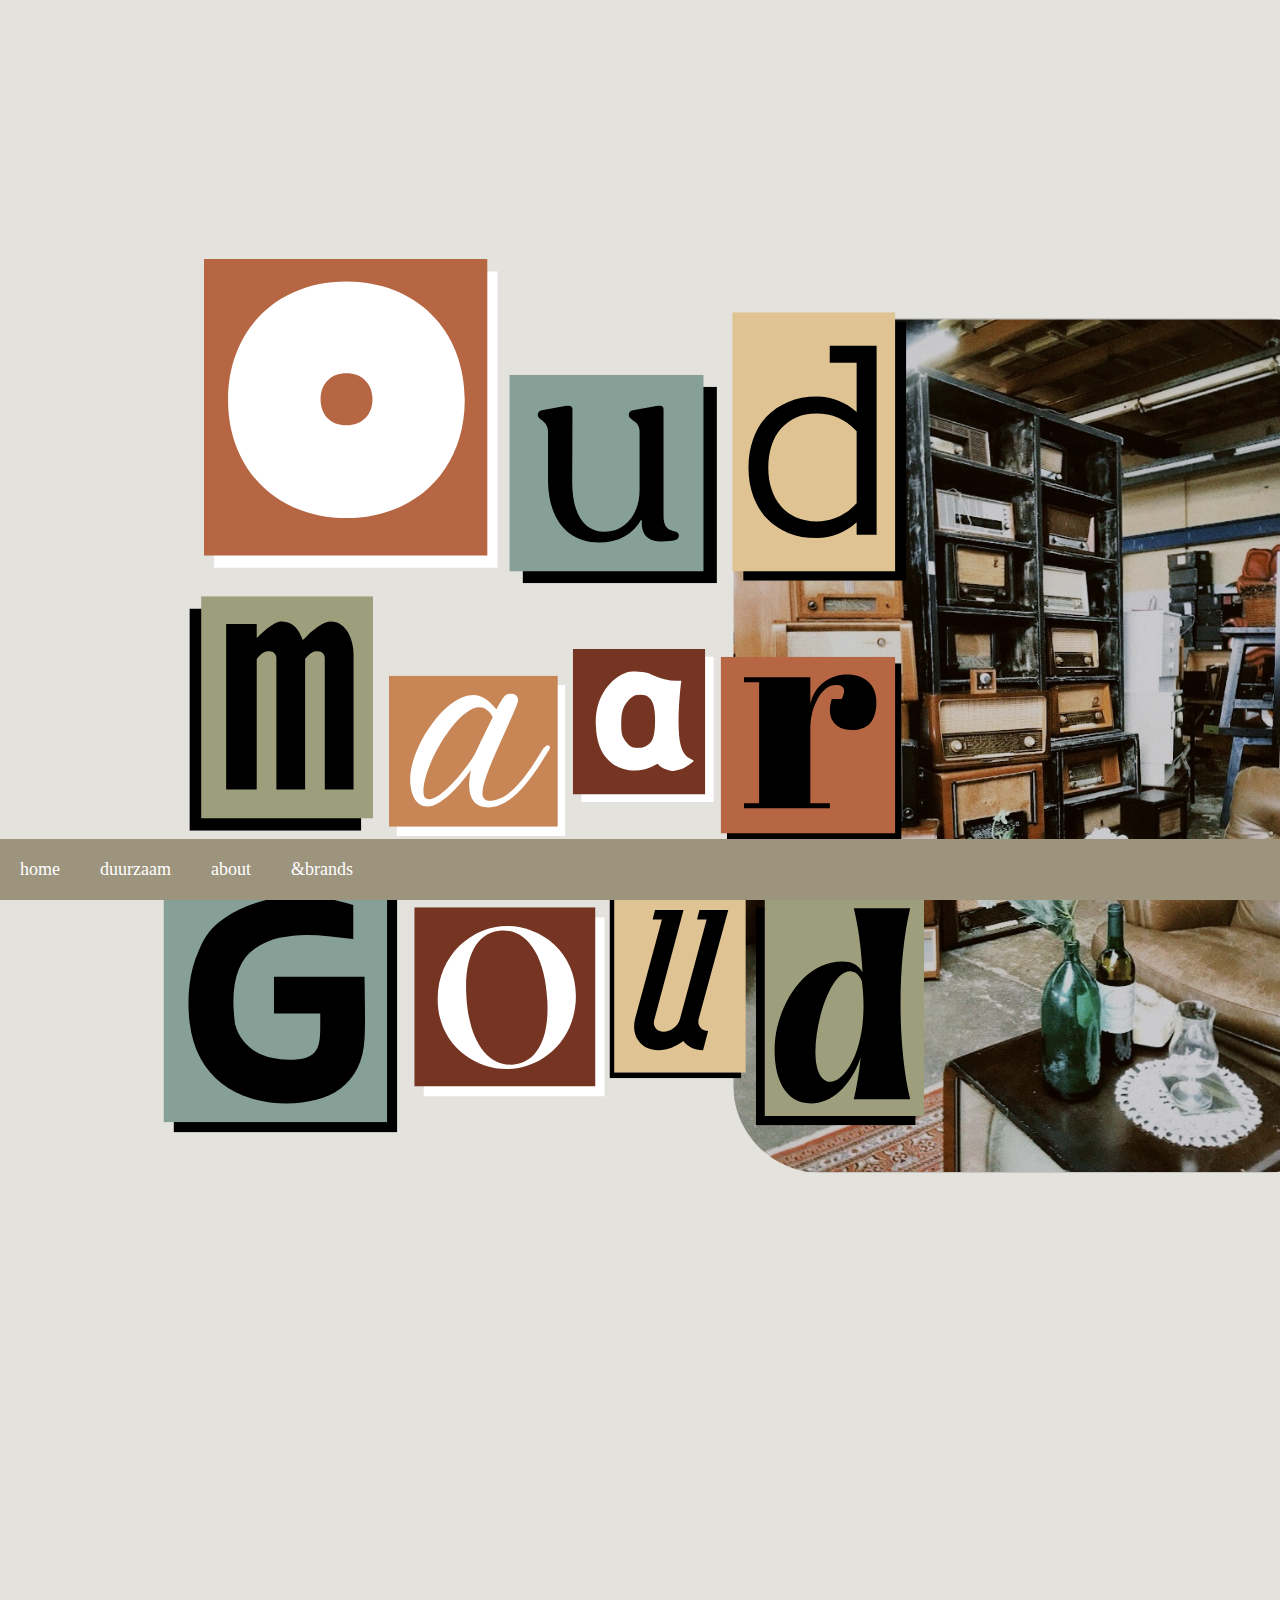
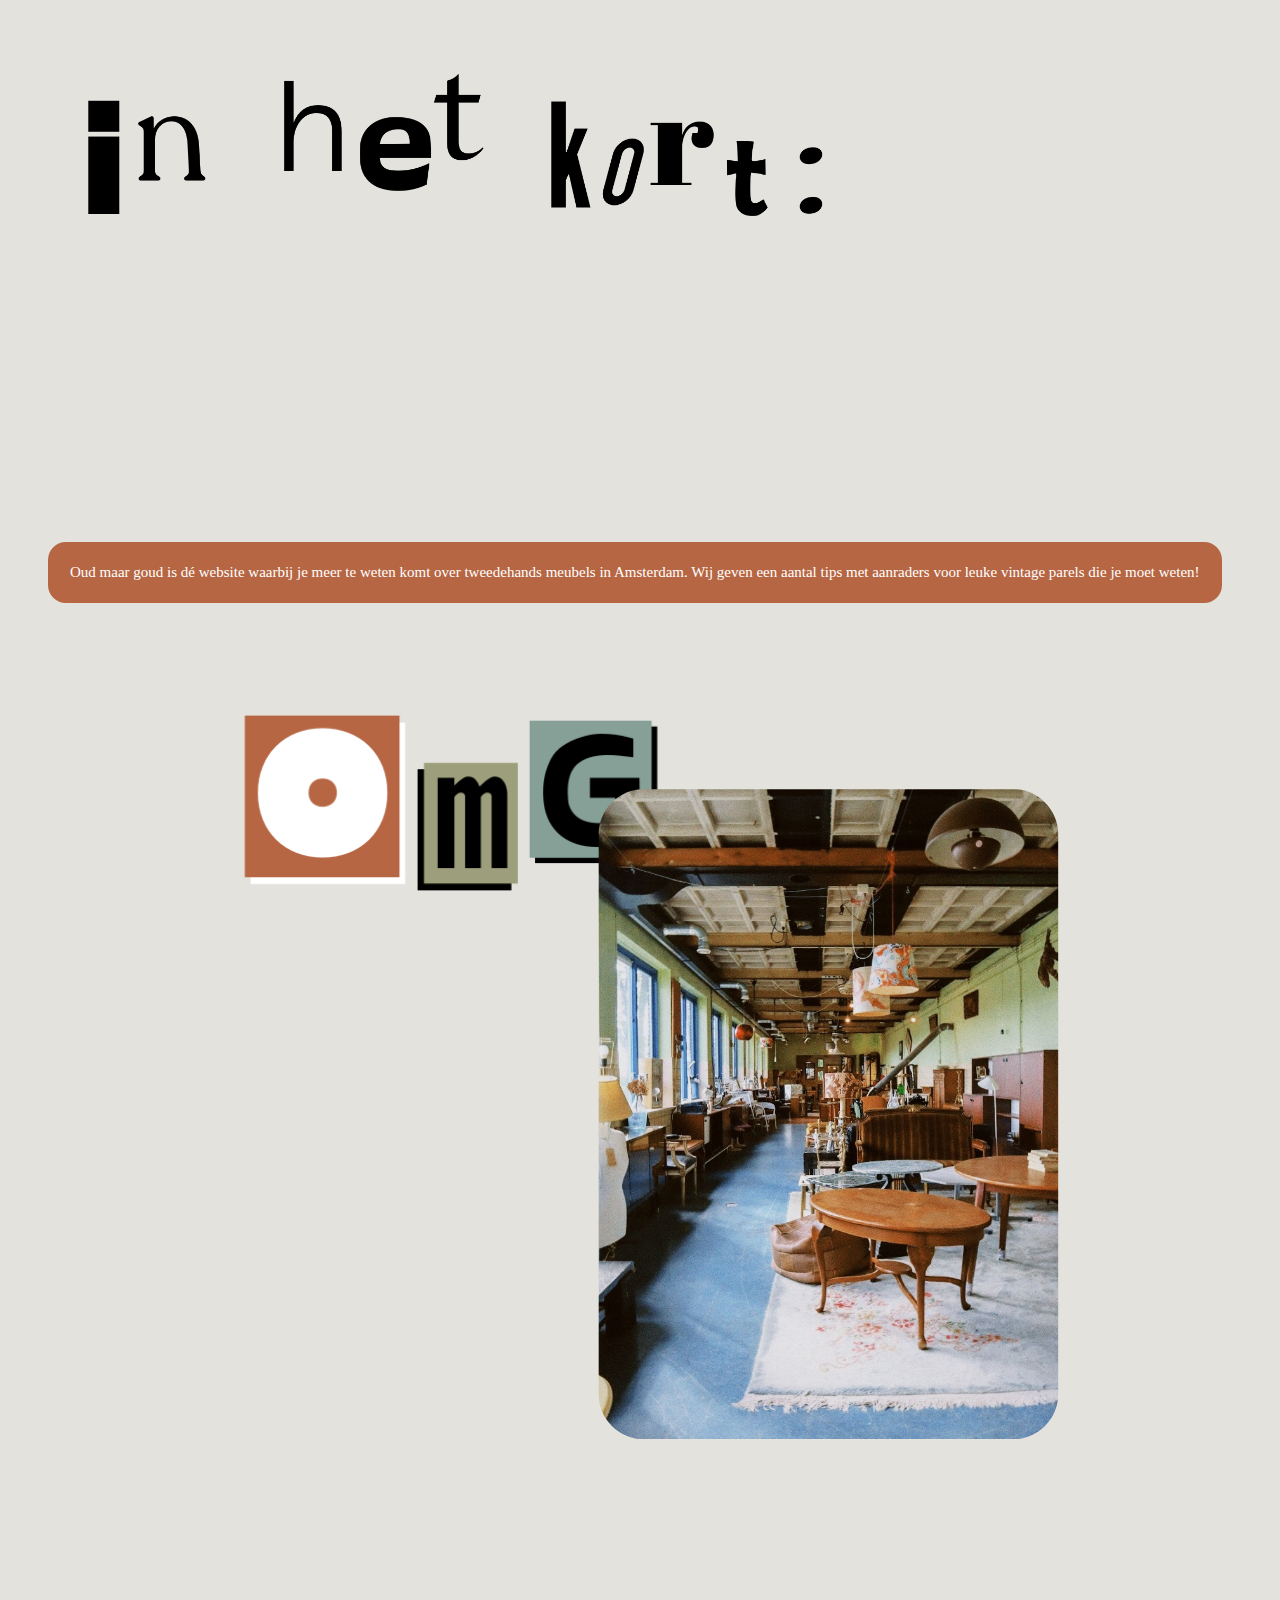
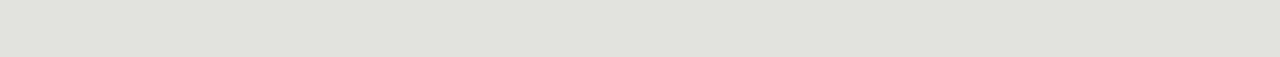
==== index.html @ b4e0743c "aanpassingen website" ====
<!DOCTYPE html>
<html lang="en">
<head>
    <meta charset="UTF-8">
    <meta name="viewport" content="width=device-width, initial-scale=1.0">
    <link rel="stylesheet" href="style.css">
    <title>OudmaarGoud</title>
</head>
<body>

<main>
  <figure>
    <img src="afbeeldingen/logo-foto-home.svg" alt="Logometfotohome" class="logohome"> 
    <img src="afbeeldingen/inhetkorttekst.png" alt="inthetkorttekst" class="inhetkorttekst">
</figure>

<section>
<p class="inhetkort">
  Oud maar goud is dé website waarbij je meer te weten
  komt over tweedehands meubels in Amsterdam. Wij geven een aantal tips met aanraders voor leuke vintage parels die je moet weten!
</p>
<img src="afbeeldingen/stoelfotohome.svg" alt="stoelfoto" class="stoelfotohome">
<img src="afbeeldingen/omglogo.png" alt="omglogo" class="omglogoindex">
<img src="afbeeldingen/sfeerfotohome.svg" alt="sfeerfoto" class="sfeerfotohome">
</section>
</main>

<nav>
  <ul>
    <li><a href="index.html">home</a></li>
    <li><a href="duurzaam.html">duurzaam</a></li>
    <li><a href="about.html">about</a></li>
    <li><a href="&brands.html">&brands</a></li>
  </ul>
</nav>

</body>
</html>
---- style.css ----
body {
background-color: #E4E2DD;
}

nav ul {
    position: fixed;
    bottom: 0;
    left: 0;
    width: 100%;
    background-color: #9d947e;
    display: flex;
    list-style: none;
    margin: 0;
    padding: 0;
}

nav li {
    margin: 20px;
}

nav a {
    text-decoration: none;
    color: white;
    font-size: 18px;
}

nav a:hover {
    color: black;
}

.logohome {
    margin: -30px 0 0 -30px;
    width: 120%;
    display: block; 
}

.inhetkorttekst {
    width: 70%;
    height: 100%;
    margin: -88px 0 -5px 18px;
}


.inhetkort {
    color: white;
    line-height: 1,5;
    font-size: 15px;
    margin: -120px 90px 0px -110px;
    padding: 0px;
    text-align: justify;

    display: inline-block;
    border-radius: 18px;
    margin: -94px 35px 0 40px;
    padding: 10px, 2px, 5px, 2px;
    border: 22px solid #B66643;
    background-color: #B66643;
}

.stoelfotohome, .sfeerfotohome {
    width: 45%;
    position: absolute;
    height: auto;
}

.stoelfotohome {
    margin: -50px 0 50px 22px;
}

.sfeerfotohome {
    margin-left: -163px;
    padding-bottom: 30px;
}
.omglogoindex {
    width: 40%;
    margin: -50px 0 50px 190px;
}

.omglogoduurzaam {
    width: 40%;
    position: absolute;
    margin: -30px 0 0 -30px;
}

.fotoduurzaam1, .fotoduurzaam2 {
    width: 55%;
    position: absolute;
    height: auto;
}

.fotoduurzaam1 {
    margin-left: -45px;
}

.fotoduurzaam2 {
    margin-left: 120px;
}

.duurzaamtekst {
    position: relative;
    width: 85%;
    margin-top: 160px;
    margin-left: -27.8px;
}
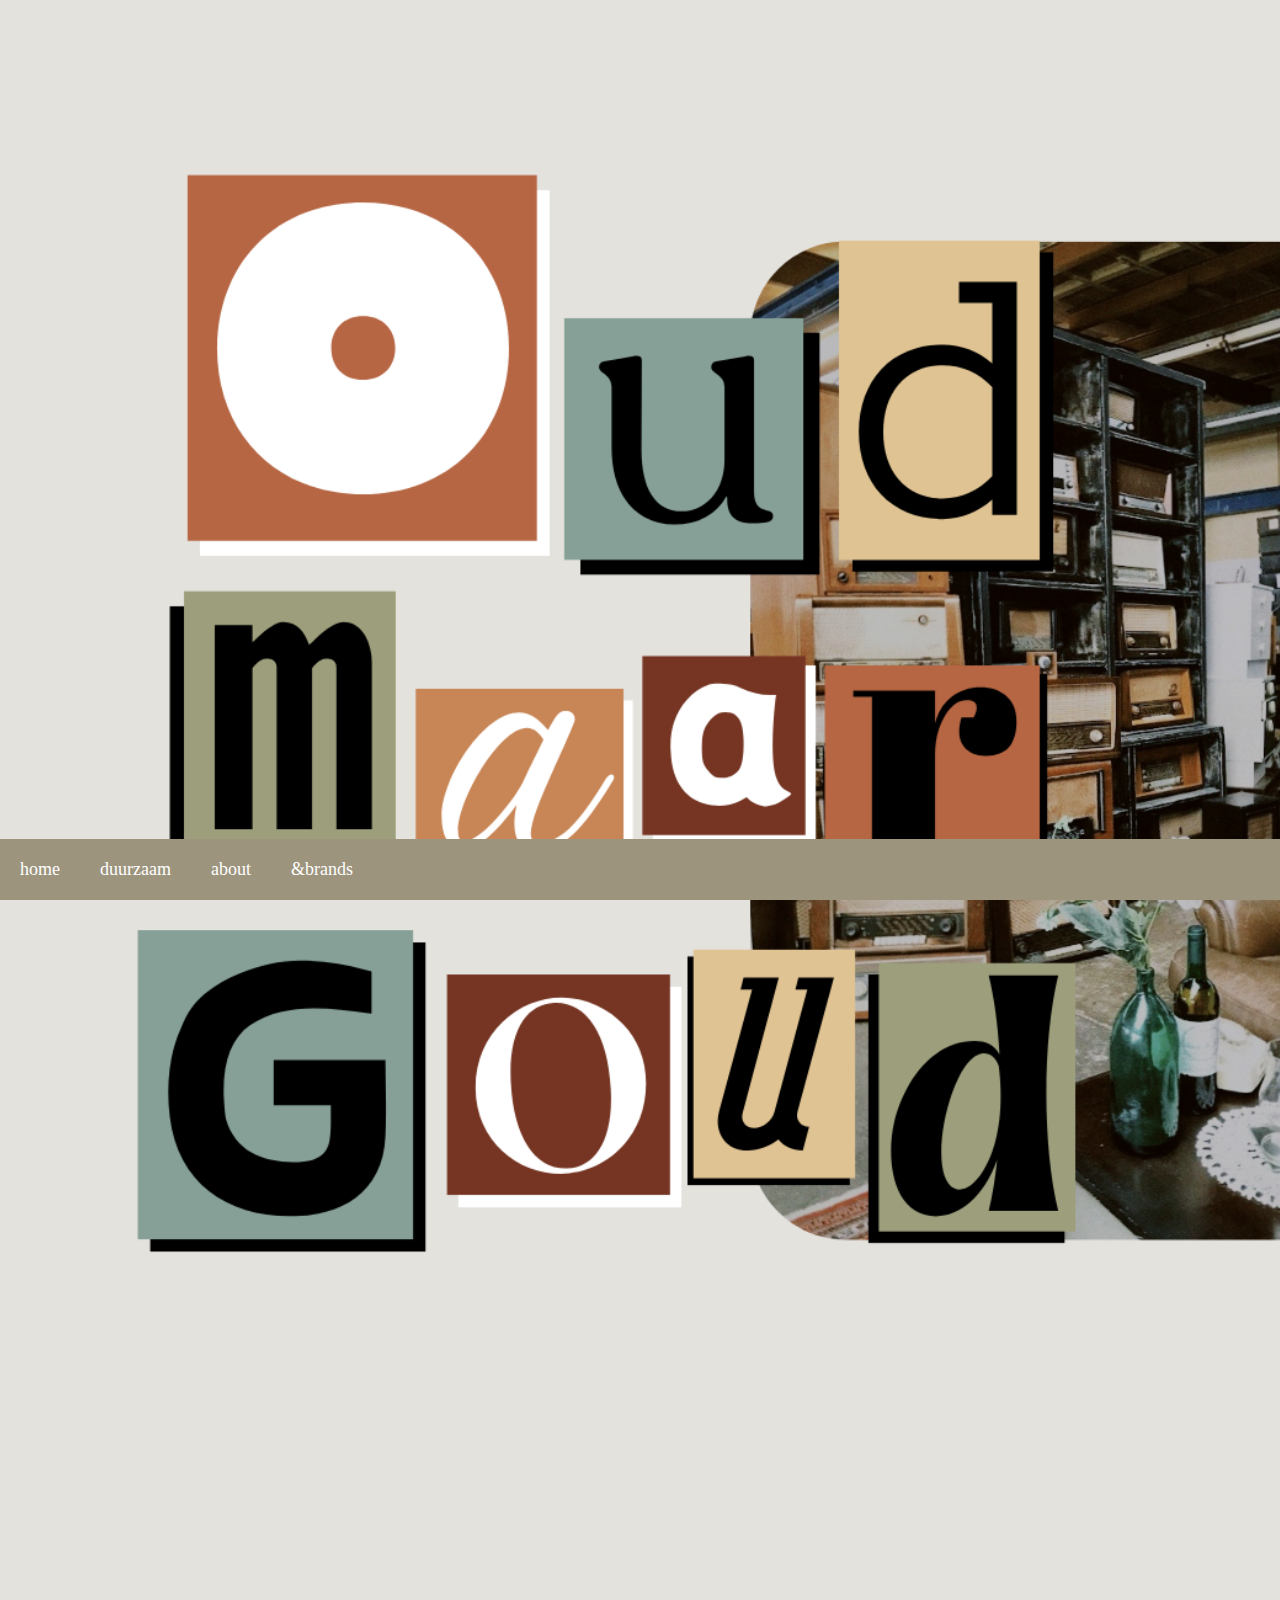
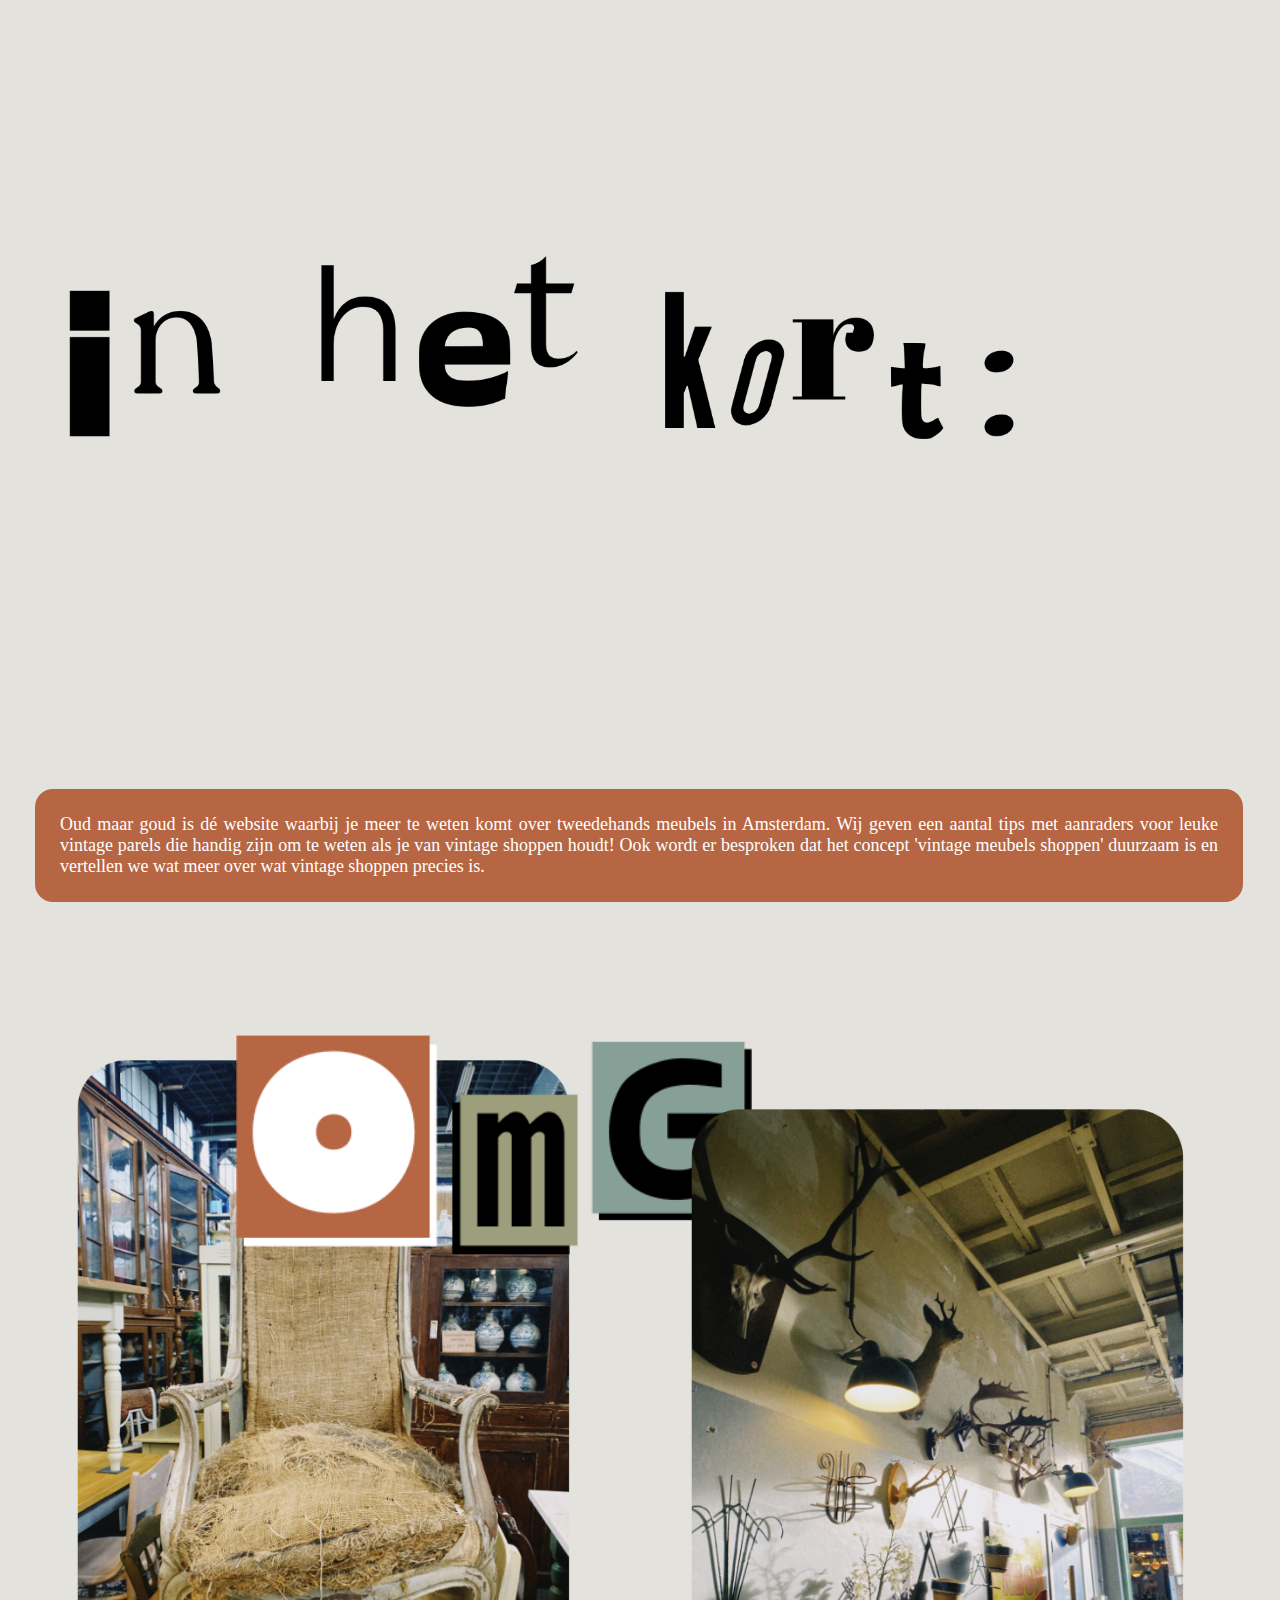
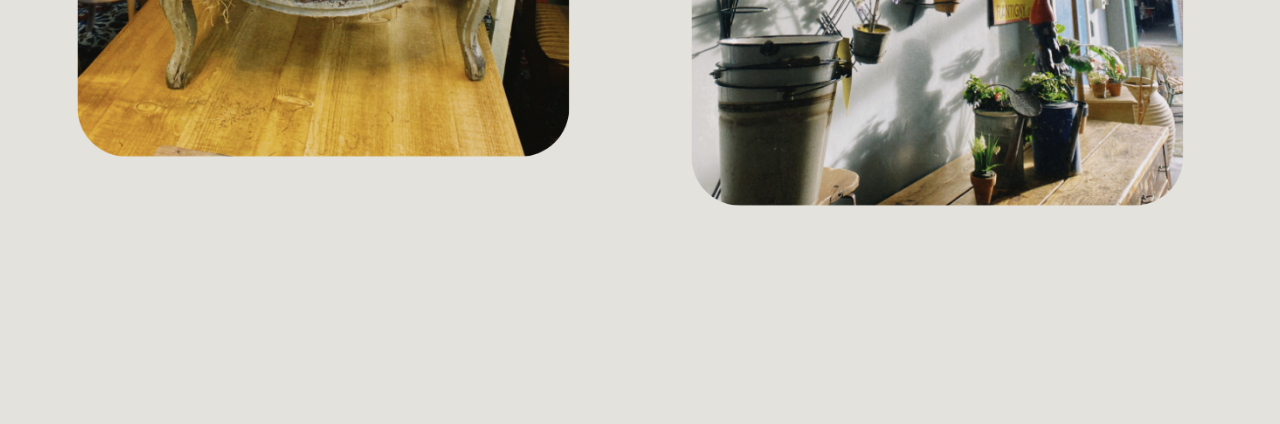
==== commit e22aa525: "Add files via upload" ====
--- a/index.html
+++ b/index.html
@@ -10,18 +10,19 @@
 
 <main>
   <figure>
-    <img src="afbeeldingen/logo-foto-home.svg" alt="Logometfotohome" class="logohome"> 
+    <img src="afbeeldingen/logofotohome.png" alt="Logometfotohome" class="logohome"> 
     <img src="afbeeldingen/inhetkorttekst.png" alt="inthetkorttekst" class="inhetkorttekst">
 </figure>
 
 <section>
 <p class="inhetkort">
   Oud maar goud is dé website waarbij je meer te weten
-  komt over tweedehands meubels in Amsterdam. Wij geven een aantal tips met aanraders voor leuke vintage parels die je moet weten!
+  komt over tweedehands meubels in Amsterdam. Wij geven een aantal tips met aanraders voor leuke vintage parels die handig zijn om te weten als je van vintage shoppen houdt! 
+  Ook wordt er besproken dat het concept 'vintage meubels shoppen' duurzaam is en vertellen we wat meer over wat vintage shoppen precies is.
 </p>
-<img src="afbeeldingen/stoelfotohome.svg" alt="stoelfoto" class="stoelfotohome">
+<img src="afbeeldingen/stoelfotohome.png" alt="stoelfoto" class="stoelfotohome">
 <img src="afbeeldingen/omglogo.png" alt="omglogo" class="omglogoindex">
-<img src="afbeeldingen/sfeerfotohome.svg" alt="sfeerfoto" class="sfeerfotohome">
+<img src="afbeeldingen/sfeerfotohome.png" alt="sfeerfoto" class="sfeerfotohome">
 </section>
 </main>
 
--- a/style.css
+++ b/style.css
@@ -1,5 +1,5 @@
 body {
-background-color: #E4E2DD;
+    background-color: #E4E2DD;
 }
 
 nav ul {
@@ -29,54 +29,54 @@
 }
 
 .logohome {
-    margin: -30px 0 0 -30px;
-    width: 120%;
+    margin: -45px 0 0 -50px;
+    width: 130%;
     display: block; 
 }
 
 .inhetkorttekst {
-    width: 70%;
-    height: 100%;
-    margin: -88px 0 -5px 18px;
-}
-
+    width: 90%;
+    height: auto;
+    margin: -110px 0 -28px -7px;
+}
 
 .inhetkort {
     color: white;
     line-height: 1,5;
-    font-size: 15px;
+    font-size: 18px;
+    font-weight: 400;
     margin: -120px 90px 0px -110px;
     padding: 0px;
     text-align: justify;
-
-    display: inline-block;
-    border-radius: 18px;
-    margin: -94px 35px 0 40px;
+    display: inline-block;
+    border-radius: 18px;
+    margin: -94px 29px 0 27px;
     padding: 10px, 2px, 5px, 2px;
-    border: 22px solid #B66643;
+    border: 25px solid #B66643;
     background-color: #B66643;
 }
 
 .stoelfotohome, .sfeerfotohome {
-    width: 45%;
+    width: 48%;
     position: absolute;
     height: auto;
 }
 
 .stoelfotohome {
-    margin: -50px 0 50px 22px;
+    margin: -40px 0 50px 8px;
 }
 
 .sfeerfotohome {
-    margin-left: -163px;
-    padding-bottom: 30px;
+    margin: 9px 0 0 -180px;
+    padding-bottom: 20px;
 }
 .omglogoindex {
-    width: 40%;
-    margin: -50px 0 50px 190px;
-}
-
-.omglogoduurzaam {
+    width: 50%;
+    position: relative;
+    margin: -70px 0 50px 170px;
+}
+
+.omglogoduurzaam, .omglogoabout, .omglogobrands {
     width: 40%;
     position: absolute;
     margin: -30px 0 0 -30px;
@@ -89,16 +89,137 @@
 }
 
 .fotoduurzaam1 {
-    margin-left: -45px;
+    margin-left: -50px;
+    margin-top: 50px;
 }
 
 .fotoduurzaam2 {
-    margin-left: 120px;
+    margin-left: 123px;
+    margin-top: 30px;
 }
 
 .duurzaamtekst {
     position: relative;
     width: 85%;
-    margin-top: 160px;
-    margin-left: -27.8px;
-}
+    margin: 198px 0 0 -33px;
+}
+
+.waaromduurzaam {
+    width: 100%;
+    padding: 0px;
+    margin: -180px 0 0 18px;
+}
+
+.duurzaamtekst1, .duurzaamtekst2 {
+    color: white;
+    line-height: 1.2;
+    font-size: 16.5px;
+    font-family: 'Times New Roman', Times, serif;
+    text-align: justify;
+    display: inline-block;
+    position: relative;
+    border: 22px solid #763523;
+    background-color: #763523;
+    border-radius: 18px;
+}
+
+.duurzaamtekst1 {
+    margin: -148px 20px 0 20px;
+}
+
+.duurzaamtekst2 {
+    position: relative;
+    top: -167px;
+    margin: 0 25px -30px 100px;
+}
+
+.fotoduurzaam3 {
+    width: 100%;
+    margin: -266px 0 0 -25px;
+}
+
+.icoonblaadje {
+    position: relative;
+    width: 60%;
+    margin: -70px 0 0 160px;
+}
+
+.icoonblaadje2 {
+    position: relative;
+    width: 51%;
+    margin: 0 0 -160px -42px;
+    top: -433px;
+}
+
+.abouttekst {
+    position: absolute;
+    width: 90%;
+    height: auto;
+    margin-top: 100px;
+    margin-left: -108px;
+}
+
+.vintage, .vintageuitleg {
+    position: absolute;
+    display: inline-block;
+    border: 12px solid #B66643;
+    background-color: #B66643;
+    color: white;
+    border-radius: 18px;
+}
+
+.vintage {
+    font-style: italic;
+    font-size: 24px;
+    top: 120px;
+    padding: 0 5px 13px 8px;
+    margin-left: 123px;
+}
+
+.vintageuitleg {
+    font-size: 17px;
+    margin: 165px 25px 0 123px;
+    border-radius: 0 0 18px 18px;
+    padding-left: 10px;
+}
+
+.fotoabout1 {
+    position: absolute;
+    width: 62.5%;
+    margin: 236px 0 0 116px;
+}
+
+.waaromvintage {
+    width: 73%;
+    margin: 383.5px 0 0 66px;
+}
+
+.uniekestijl {
+    position: absolute;
+    display: inline-block;
+    border: 12px solid #B66643;
+    background-color: #B66643;
+    color: white;
+    border-radius: 18px;
+    margin: 0 24px 0 12px;
+    top: 542px;
+}
+
+.uniekestijl h2 {
+    font-size: 27px;
+    margin: 10px 0 0 154px;
+    padding-bottom: 7px;
+}
+
+.uniekestijl p {
+    text-align: right;
+    font-size: 16.5px;
+    margin: 0 10px 0 0;
+    padding-bottom: 10px;
+}
+
+
+
+.andbrands1, .andbrands2, .andbrands3, .andbrands4, .andbrands5 {
+    width: 100%;
+}
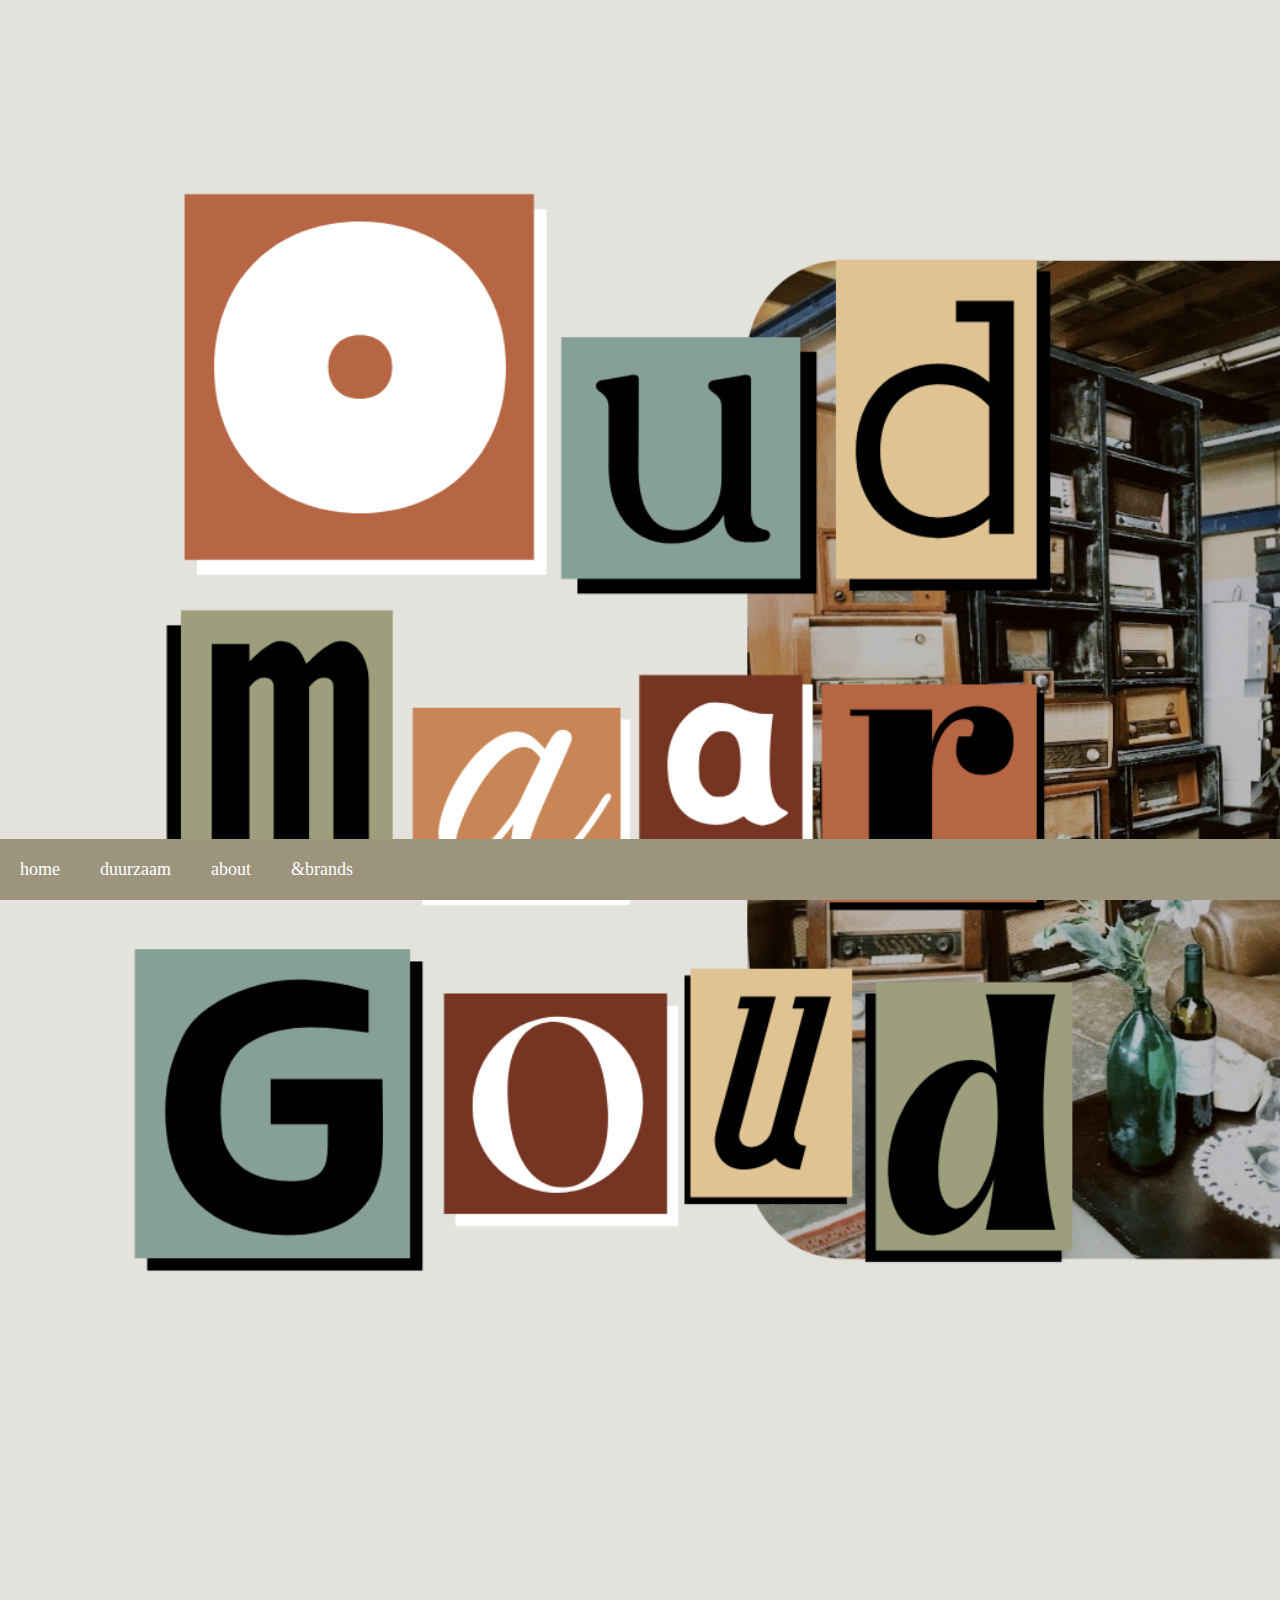
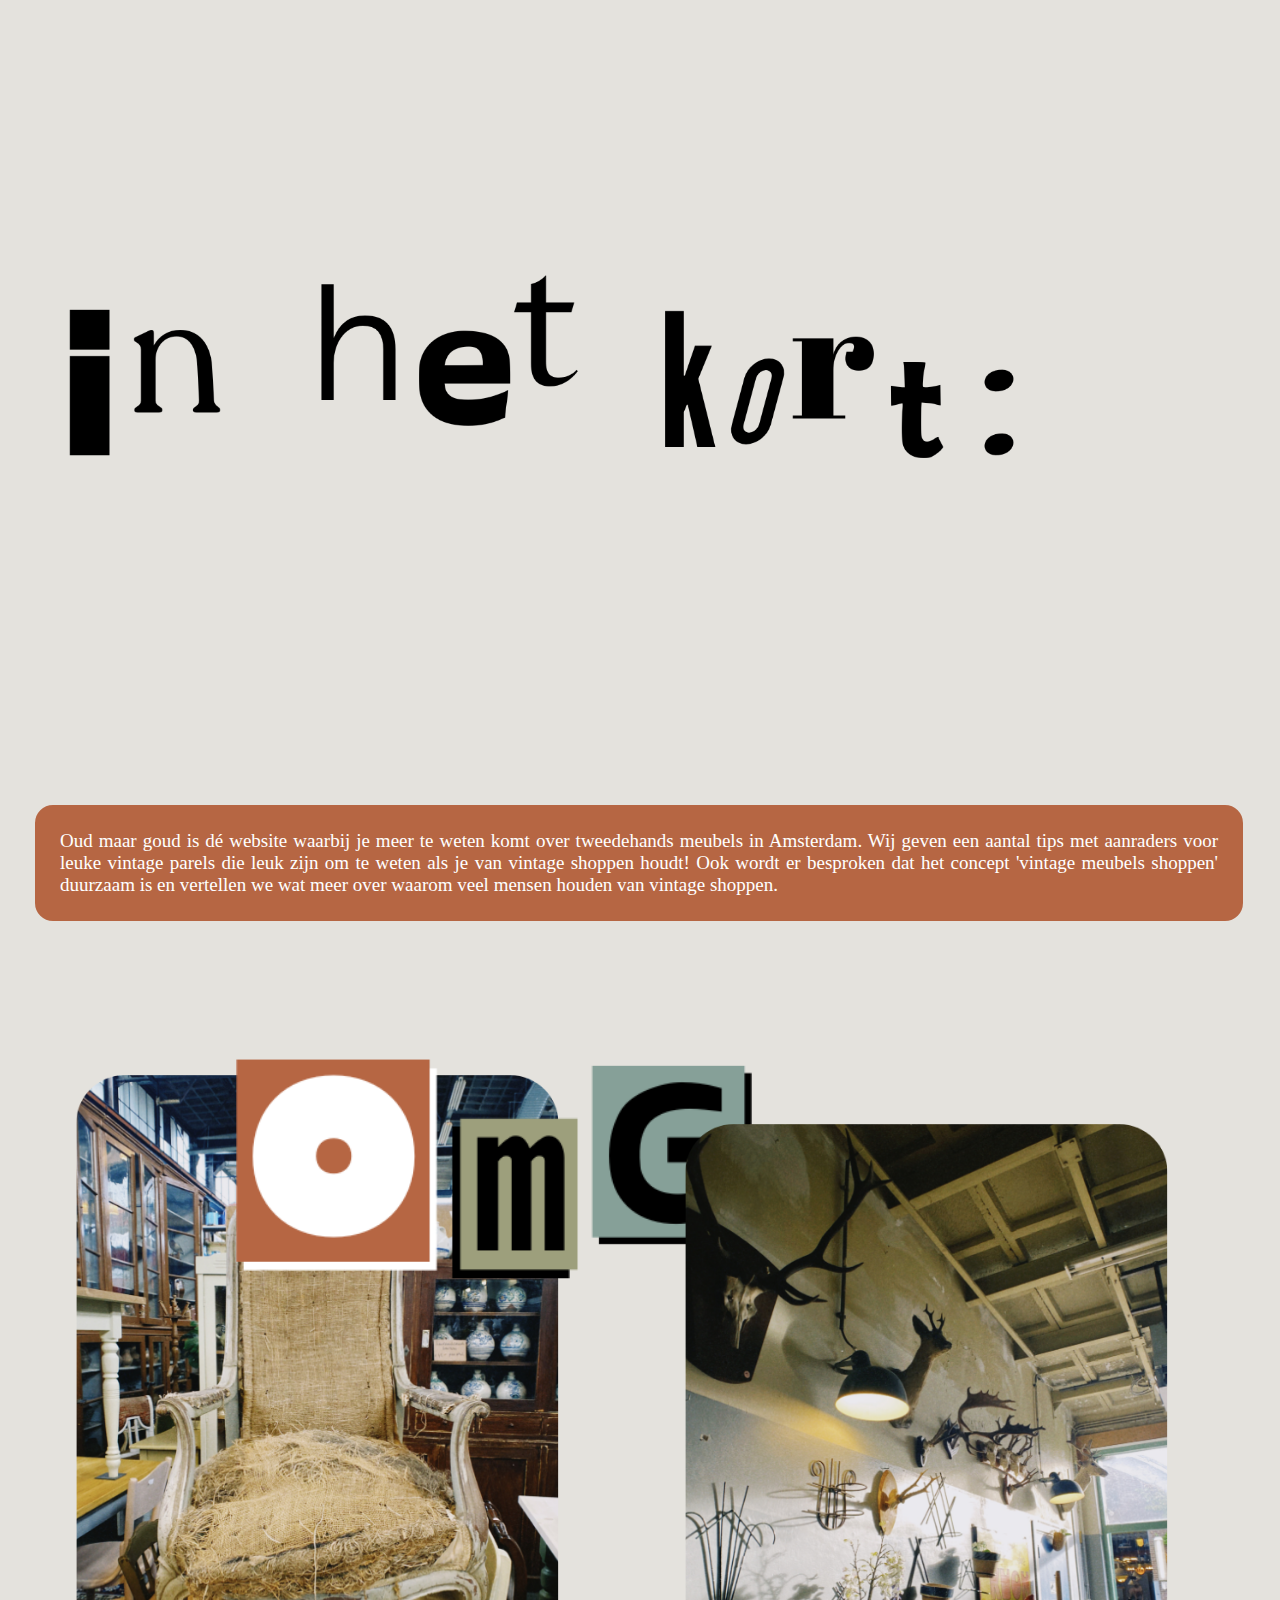
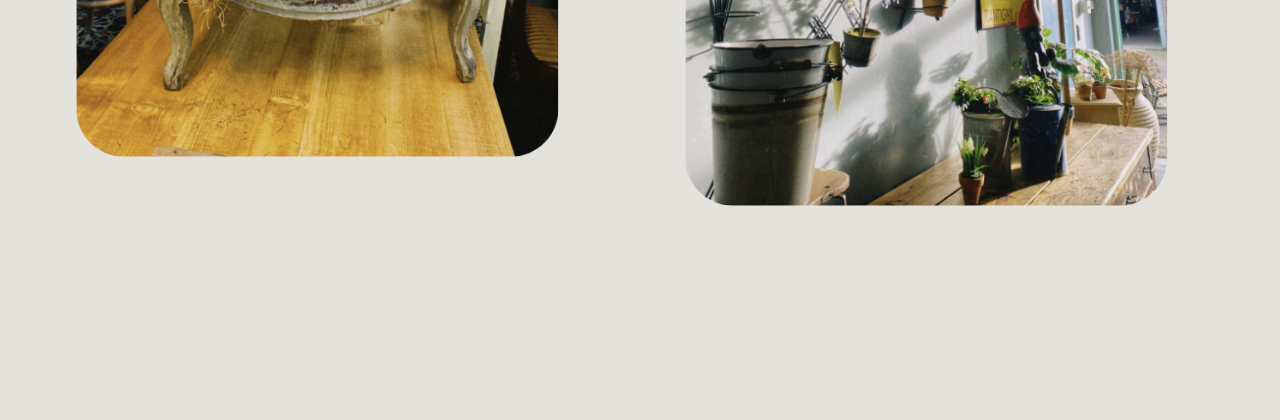
==== commit df6634a1: "Add files via upload" ====
--- a/index.html
+++ b/index.html
@@ -17,8 +17,8 @@
 <section>
 <p class="inhetkort">
   Oud maar goud is dé website waarbij je meer te weten
-  komt over tweedehands meubels in Amsterdam. Wij geven een aantal tips met aanraders voor leuke vintage parels die handig zijn om te weten als je van vintage shoppen houdt! 
-  Ook wordt er besproken dat het concept 'vintage meubels shoppen' duurzaam is en vertellen we wat meer over wat vintage shoppen precies is.
+  komt over tweedehands meubels in Amsterdam. Wij geven een aantal tips met aanraders voor leuke vintage parels die leuk zijn om te weten als je van vintage shoppen houdt! 
+  Ook wordt er besproken dat het concept 'vintage meubels shoppen' duurzaam is en vertellen we wat meer over waarom veel mensen houden van vintage shoppen.
 </p>
 <img src="afbeeldingen/stoelfotohome.png" alt="stoelfoto" class="stoelfotohome">
 <img src="afbeeldingen/omglogo.png" alt="omglogo" class="omglogoindex">
--- a/style.css
+++ b/style.css
@@ -12,6 +12,7 @@
     list-style: none;
     margin: 0;
     padding: 0;
+    z-index: 1;
 }
 
 nav li {
@@ -29,7 +30,8 @@
 }
 
 .logohome {
-    margin: -45px 0 0 -50px;
+    position: relative;
+    margin: -26px 0 0 -53px;
     width: 130%;
     display: block; 
 }
@@ -43,7 +45,7 @@
 .inhetkort {
     color: white;
     line-height: 1,5;
-    font-size: 18px;
+    font-size: 19px;
     font-weight: 400;
     margin: -120px 90px 0px -110px;
     padding: 0px;
@@ -57,7 +59,7 @@
 }
 
 .stoelfotohome, .sfeerfotohome {
-    width: 48%;
+    width: 47%;
     position: absolute;
     height: auto;
 }
@@ -67,13 +69,14 @@
 }
 
 .sfeerfotohome {
-    margin: 9px 0 0 -180px;
+    margin: 9px 0 0 -185px;
     padding-bottom: 20px;
 }
+
 .omglogoindex {
     width: 50%;
     position: relative;
-    margin: -70px 0 50px 170px;
+    margin: -65px 0 40px 170px;
 }
 
 .omglogoduurzaam, .omglogoabout, .omglogobrands {
@@ -83,37 +86,35 @@
 }
 
 .fotoduurzaam1, .fotoduurzaam2 {
-    width: 55%;
+    width: 58%;
     position: absolute;
     height: auto;
 }
 
 .fotoduurzaam1 {
-    margin-left: -50px;
-    margin-top: 50px;
+    margin: 30px 0 0 -57px;
 }
 
 .fotoduurzaam2 {
-    margin-left: 123px;
-    margin-top: 30px;
+    margin: 10px 0 0 118px;
 }
 
 .duurzaamtekst {
     position: relative;
-    width: 85%;
-    margin: 198px 0 0 -33px;
+    width: 90%;
+    margin: 200px 0 0 -39px;
 }
 
 .waaromduurzaam {
-    width: 100%;
+    width: 110%;
     padding: 0px;
-    margin: -180px 0 0 18px;
+    margin: -180px 0 0 -4px;
 }
 
 .duurzaamtekst1, .duurzaamtekst2 {
     color: white;
     line-height: 1.2;
-    font-size: 16.5px;
+    font-size: 18px;
     font-family: 'Times New Roman', Times, serif;
     text-align: justify;
     display: inline-block;
@@ -124,7 +125,7 @@
 }
 
 .duurzaamtekst1 {
-    margin: -148px 20px 0 20px;
+    margin: -161px 20px 0 20px;
 }
 
 .duurzaamtekst2 {
@@ -148,7 +149,7 @@
     position: relative;
     width: 51%;
     margin: 0 0 -160px -42px;
-    top: -433px;
+    top: -450px;
 }
 
 .abouttekst {
@@ -162,9 +163,8 @@
 .vintage, .vintageuitleg {
     position: absolute;
     display: inline-block;
-    border: 12px solid #B66643;
-    background-color: #B66643;
-    color: white;
+    border: 12px solid #9D9F7C;
+    background-color: #9D9F7C;
     border-radius: 18px;
 }
 
@@ -172,15 +172,15 @@
     font-style: italic;
     font-size: 24px;
     top: 120px;
-    padding: 0 5px 13px 8px;
+    padding: 0 5px 13px 7px;
     margin-left: 123px;
 }
 
 .vintageuitleg {
-    font-size: 17px;
-    margin: 165px 25px 0 123px;
+    font-size: 17.5px;
+    margin: 163px 26px 0 123px;
     border-radius: 0 0 18px 18px;
-    padding-left: 10px;
+    padding-left: 6px;
 }
 
 .fotoabout1 {
@@ -194,29 +194,124 @@
     margin: 383.5px 0 0 66px;
 }
 
+.uniekestijl, .nostalgie, .duurzaamheid, .investering, .zelfexpressie {
+    position: absolute;
+    display: inline-block;
+    color: white;
+    border-radius: 18px;
+    margin: 0 24px 0 12px;
+}
+
+.uniekestijl h2, .nostalgie h2, .duurzaamheid h2, .investering h2, .zelfexpressie h2 {
+    font-size: 27px;
+}
+.uniekestijl p, .nostalgie p, .duurzaamheid p, .investering p, .zelfexpressie p {
+    font-size: 16.5px;
+    text-align: justify;
+    margin: 7px 13px 7px 13px;
+    padding-bottom: 7px;
+}
+.uniekestijl h2, .duurzaamheid h2, .zelfexpressie h2 {
+    text-align: right;
+}
+
+.nostalgie h2, .investering h2 {
+    margin: 7px 0 0 13px;
+}
+
+.duurzaamheid h2, .zelfexpressie h2 {
+    margin: 7px 13px 0 0;
+}
+
 .uniekestijl {
-    position: absolute;
-    display: inline-block;
+    top: 542px;
     border: 12px solid #B66643;
     background-color: #B66643;
     color: white;
-    border-radius: 18px;
-    margin: 0 24px 0 12px;
-    top: 542px;
+}
+
+.iconabout1 {
+    position: absolute;
+    width: 48%;
+    margin-top: 910px;
+    margin-left: 205px;
+    z-index: 1;
+}
+
+.iconabout2 {
+    position: absolute;
+    width: 40%;
+    margin-left: 220px;
+    top: 630px;
+    z-index: 1;
 }
 
 .uniekestijl h2 {
-    font-size: 27px;
-    margin: 10px 0 0 154px;
+    margin: 5px 10px 0 0;
     padding-bottom: 7px;
 }
 
 .uniekestijl p {
-    text-align: right;
-    font-size: 16.5px;
-    margin: 0 10px 0 0;
+    text-align: justify;
+    margin: 0 10px 0 10px;
     padding-bottom: 10px;
 }
+
+.nostalgie {
+    margin-top: 40px;
+    border: 12px solid #DFC393;
+    background-color: #DFC393;
+    color: black;
+}
+
+.duurzaamheid {
+    margin-top: 285px;
+    border: 12px solid #86A098;
+    background-color: #86A098;
+}
+
+.investering {
+    margin-top: 530px;
+    border: 12px solid #9D9F7C;
+    background-color: #9D9F7C;
+    color: black;
+}
+
+.zelfexpressie {
+    margin-top: 738px;
+    border: 12px solid #763523;
+    background-color: #763523;
+}
+
+.about1 {
+    position: absolute;
+    width: 57%;
+    margin-top: 875px;
+    right: 168px;
+}
+
+.about2 {
+    position: absolute;
+    width: 57%;
+    margin-top: 930px;
+    margin-left: 158px;
+}
+
+.about3 {
+    position: absolute;
+    width: 57%;
+    margin-top: 1135px;
+    right: 168px;
+}
+
+.about4 {
+    position: absolute;
+    width: 57%;
+    margin-top: 1170px;
+    margin-left: 158px;
+}
+
+
 
 
 
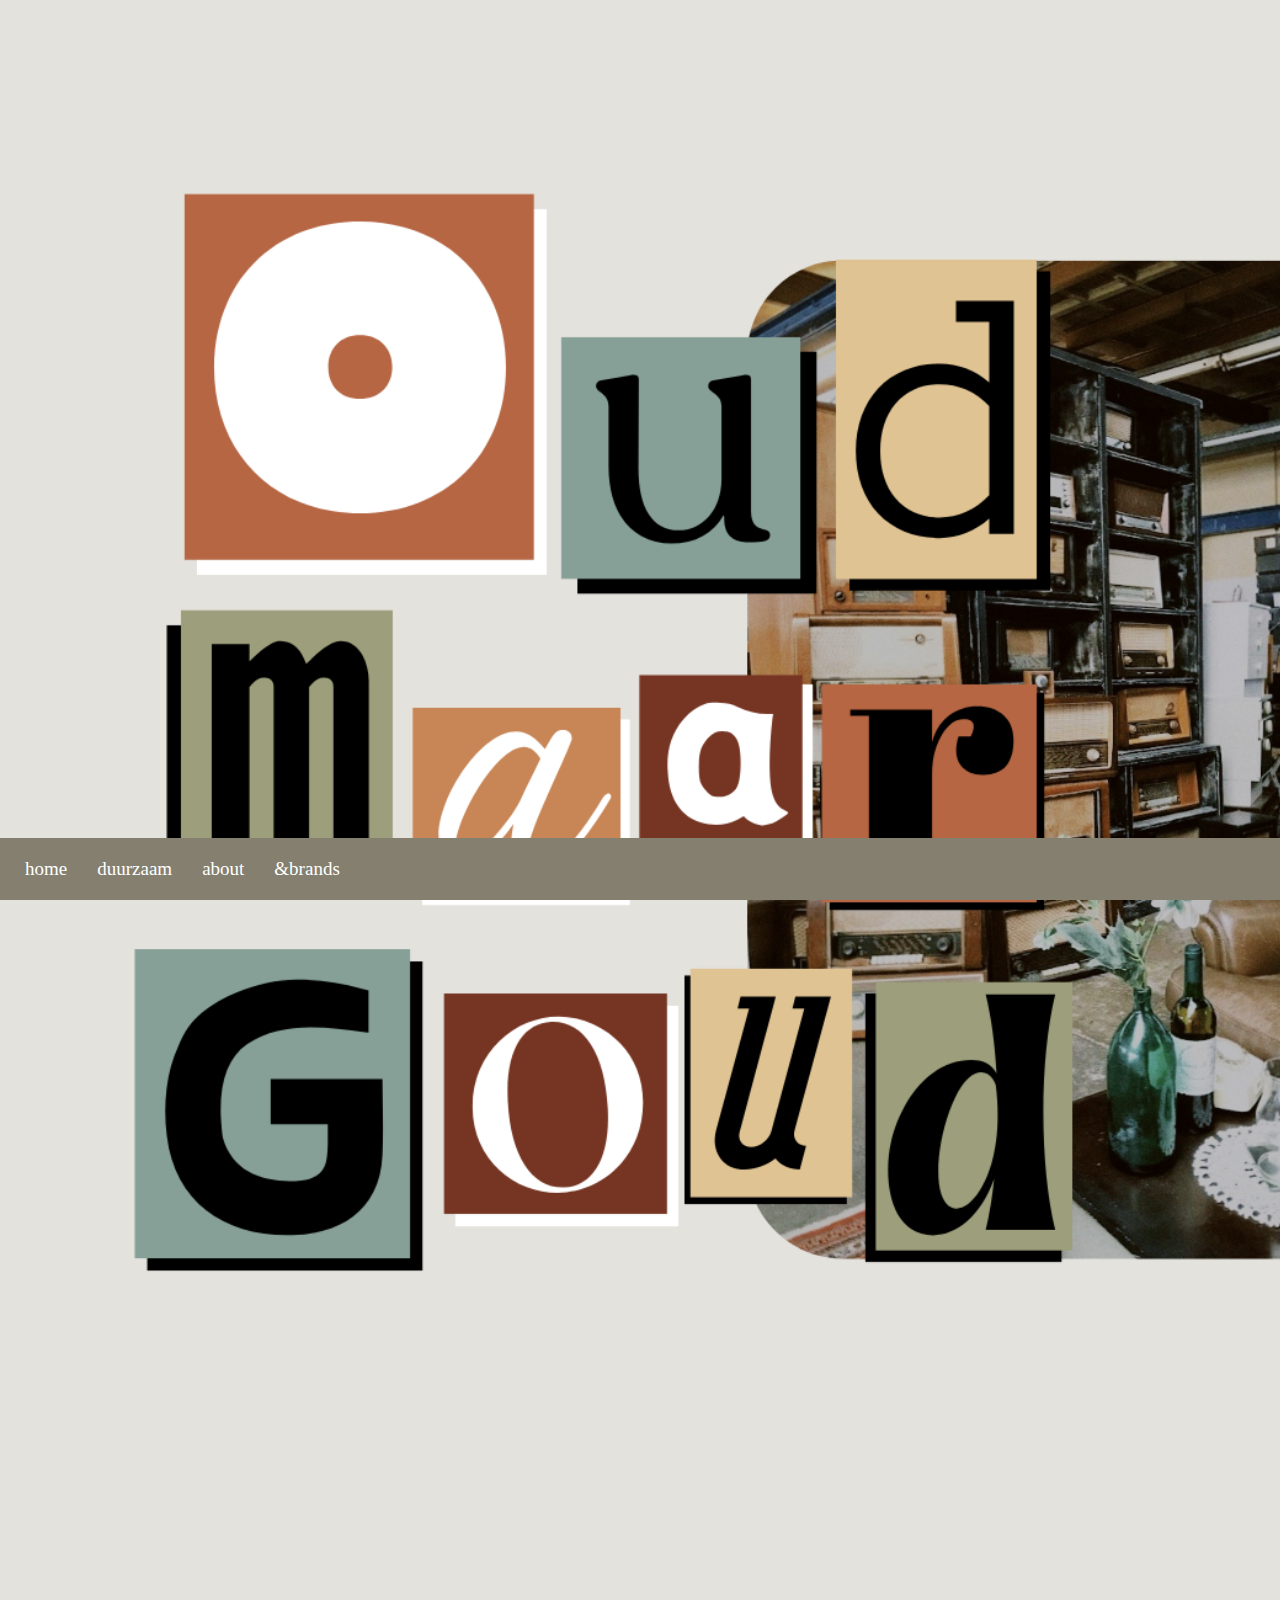
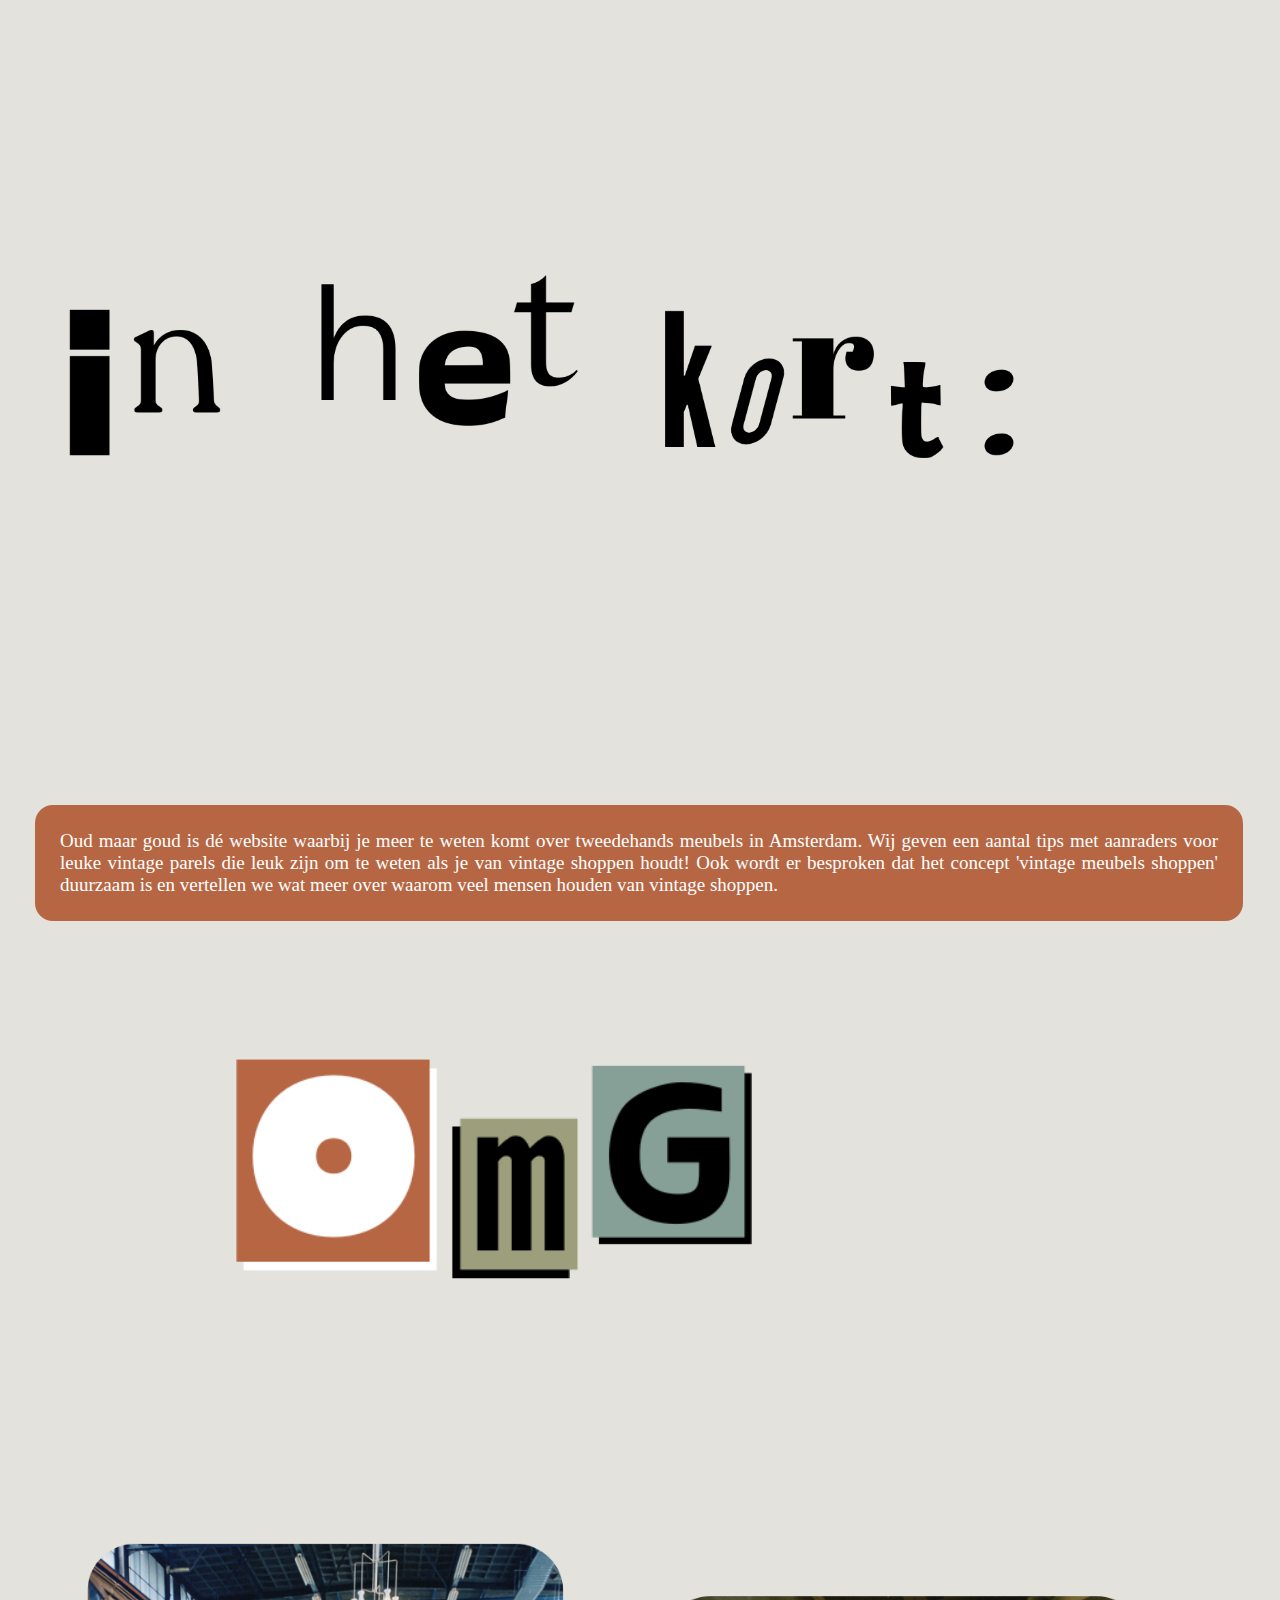
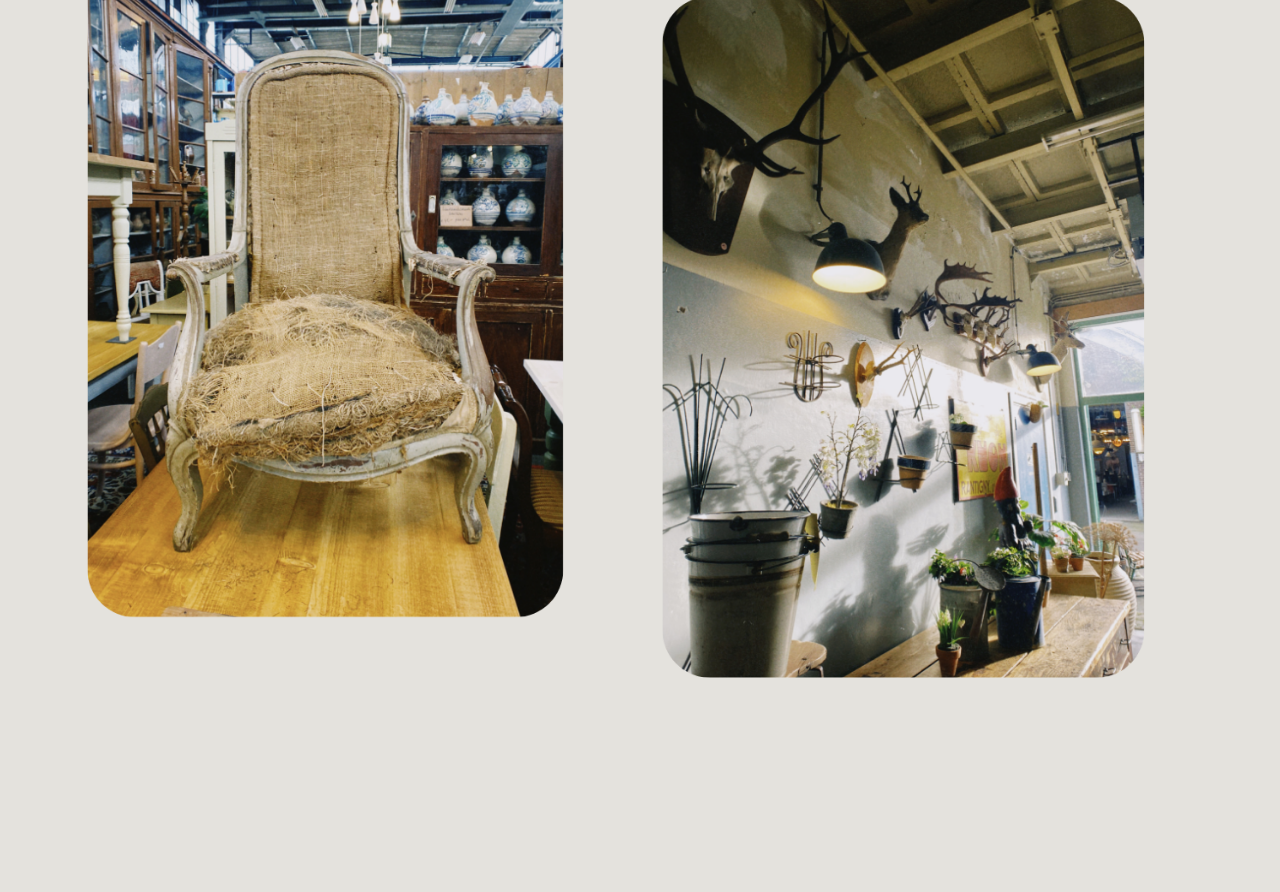
==== commit d9945c2d: "Add files via upload" ====
--- a/index.html
+++ b/index.html
@@ -20,8 +20,8 @@
   komt over tweedehands meubels in Amsterdam. Wij geven een aantal tips met aanraders voor leuke vintage parels die leuk zijn om te weten als je van vintage shoppen houdt! 
   Ook wordt er besproken dat het concept 'vintage meubels shoppen' duurzaam is en vertellen we wat meer over waarom veel mensen houden van vintage shoppen.
 </p>
+<img src="afbeeldingen/omglogo.png" alt="omglogo" class="omglogoindex">
 <img src="afbeeldingen/stoelfotohome.png" alt="stoelfoto" class="stoelfotohome">
-<img src="afbeeldingen/omglogo.png" alt="omglogo" class="omglogoindex">
 <img src="afbeeldingen/sfeerfotohome.png" alt="sfeerfoto" class="sfeerfotohome">
 </section>
 </main>
--- a/style.css
+++ b/style.css
@@ -7,26 +7,22 @@
     bottom: 0;
     left: 0;
     width: 100%;
-    background-color: #9d947e;
+    background-color: #857f70;
     display: flex;
     list-style: none;
     margin: 0;
     padding: 0;
-    z-index: 1;
+    z-index: 1000;
 }
 
 nav li {
-    margin: 20px;
+    margin: 20px 5px 20px 25px ;
 }
 
 nav a {
     text-decoration: none;
     color: white;
-    font-size: 18px;
-}
-
-nav a:hover {
-    color: black;
+    font-size: 19px;
 }
 
 .logohome {
@@ -58,18 +54,18 @@
     background-color: #B66643;
 }
 
-.stoelfotohome, .sfeerfotohome {
+.stoelfotohome {
+    position: relative;
     width: 47%;
+    margin-top: -180px;
+    margin-left: 20px;
+}
+
+.sfeerfotohome {
     position: absolute;
     height: auto;
-}
-
-.stoelfotohome {
-    margin: -40px 0 50px 8px;
-}
-
-.sfeerfotohome {
-    margin: 9px 0 0 -185px;
+    width: 47%;
+    margin: -130px 0 0 -20px;
     padding-bottom: 20px;
 }
 
@@ -181,6 +177,7 @@
     margin: 163px 26px 0 123px;
     border-radius: 0 0 18px 18px;
     padding-left: 6px;
+    font-family:'Times New Roman', Times, serif
 }
 
 .fotoabout1 {
@@ -233,8 +230,7 @@
 .iconabout1 {
     position: absolute;
     width: 48%;
-    margin-top: 910px;
-    margin-left: 205px;
+    margin: 910px 0 0 205px;
     z-index: 1;
 }
 
@@ -293,8 +289,7 @@
 .about2 {
     position: absolute;
     width: 57%;
-    margin-top: 930px;
-    margin-left: 158px;
+    margin: 930px 0 0 158px;
 }
 
 .about3 {
@@ -307,14 +302,98 @@
 .about4 {
     position: absolute;
     width: 57%;
-    margin-top: 1170px;
-    margin-left: 158px;
-}
-
-
-
-
+    margin: 1170px 0 0 158px;
+}
 
 .andbrands1, .andbrands2, .andbrands3, .andbrands4, .andbrands5 {
-    width: 100%;
-}
+    position: absolute;
+    width: 90%;
+    right: 23px;
+}
+
+.andbrandstitel {
+    position: absolute;
+    width: 65%;
+    margin-top: 15px;
+    left: 14px;
+}
+
+.tekstandbrands {
+    position: absolute;
+    font-size: 19px;
+    font-weight: 500;
+    position: absolute;
+    display: inline-block;
+    border: 12px solid #9D9F7C;
+    background-color: #9D9F7C;
+    border-radius: 18px;
+    padding: 6px;
+    margin: 185px 40px 0 23px;
+}
+.andbrands1{
+    margin-top: 220px;
+}
+
+.vandijk, .neeflouis, .voyeur, .sjoege, .west {
+    position: absolute;
+    margin: 500px 40px 0 20px;
+    text-align: justify;
+    padding: 0 6px 8px 6px;
+    display: inline-block;
+    border-radius: 18px;
+}
+
+.vandijk h2, .neeflouis h2, .voyeur h2, .sjoege h2, .west h2 {
+    font-size: 27px;
+    margin: 8px 0 12px 4px;
+}
+
+.vandijk p, .neeflouis p, .voyeur p, .sjoege p, .west p {
+    font-size: 16.5px;
+    margin: 0 5px 0 5px;
+}
+
+.vandijk {
+    border: 12px solid #B66643;
+    background-color: #B66643;
+    color: white;
+}
+.andbrands2 {
+    margin-top: 680px;
+}
+.neeflouis {
+    margin-top: 955px;
+    border: 12px solid #86A098;
+    background-color: #86A098;
+}
+
+.andbrands3 {
+    margin-top: 1081px;
+}
+
+.voyeur {
+    margin-top: 1356px;
+    border: 12px solid #DFC393;
+    background-color: #DFC393;
+}
+
+.andbrands4 {
+    margin-top: 1520px;
+}
+
+.sjoege {
+    margin-top: 1795px;
+    border: 12px solid #C88555;
+    background-color: #C88555;
+    color: white;
+}
+
+.andbrands5 {
+    margin-top: 1920px;
+}
+
+.west {
+    margin-top: 2197px;
+    border: 12px solid #9D9F7C;
+    background-color: #9D9F7C;
+}
